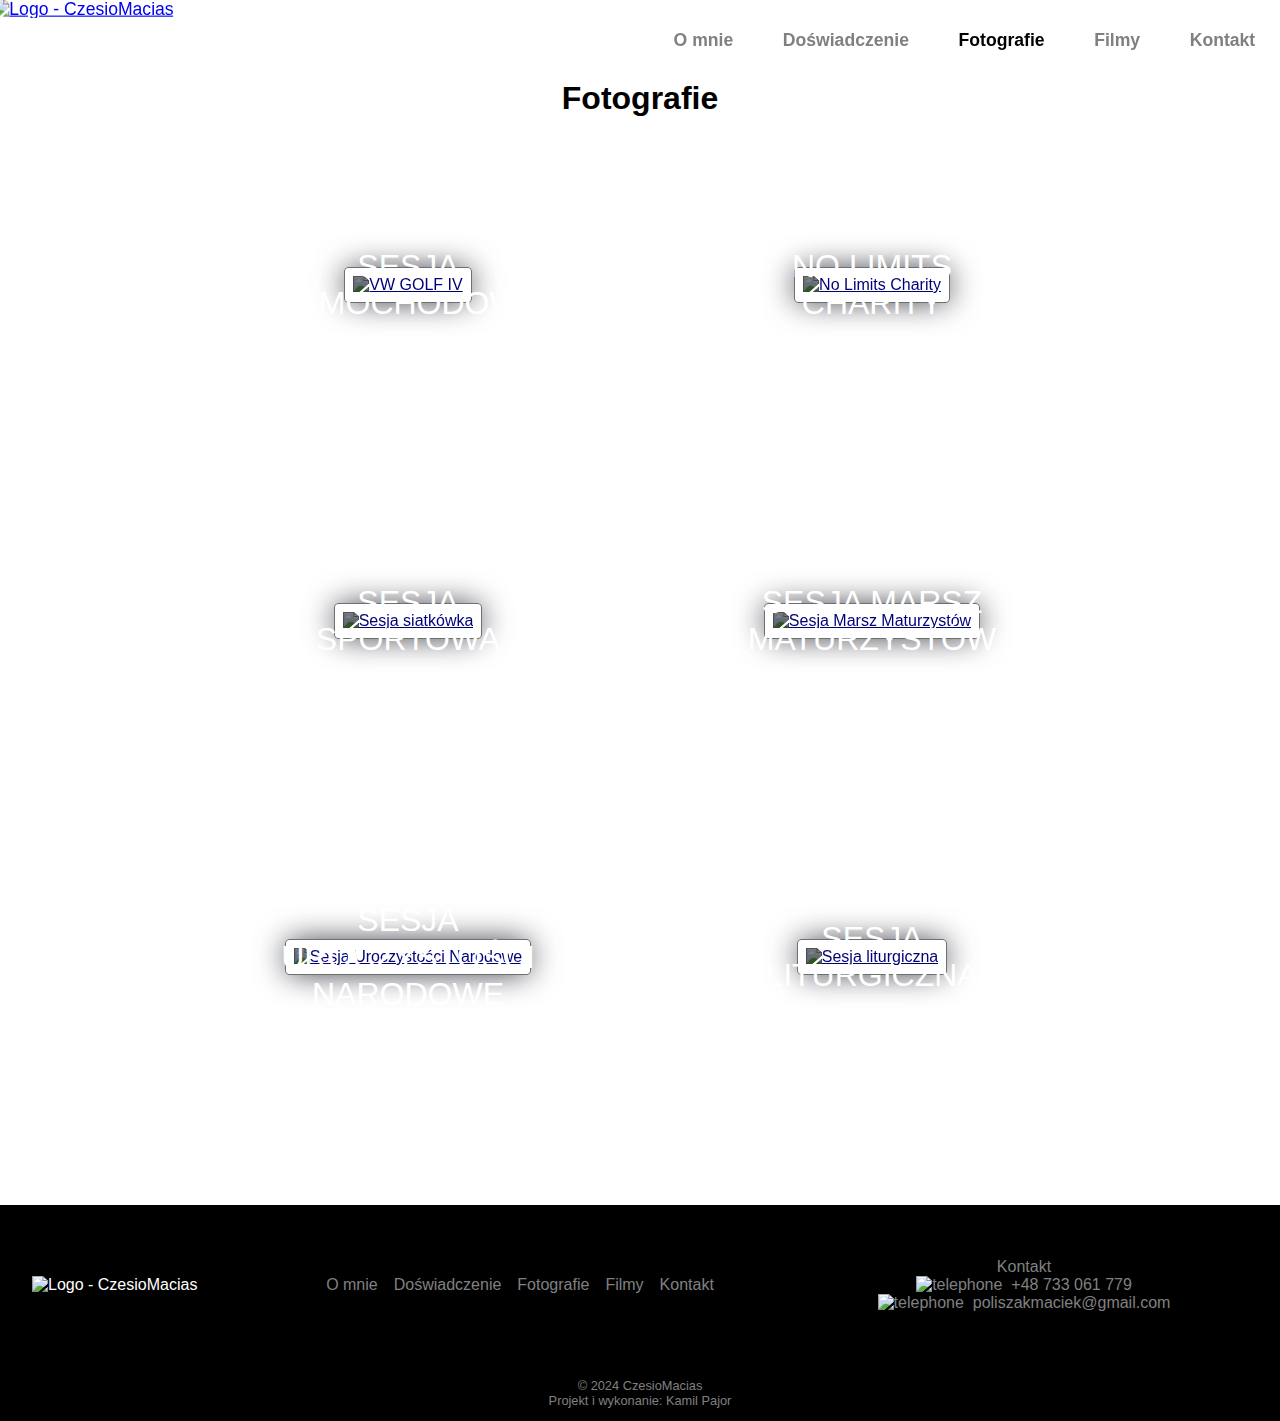
==== fotografie.html @ cea64a64 "Add files via upload" ====
<!DOCTYPE html>
<html lang="pl">
<head>
    <meta charset="UTF-8">
    <meta name="author" content="Kamil Pajor">
    <meta name="viewport" content="width=device-width, initial-scale=1.0">
    <link rel="apple-touch-icon" sizes="180x180" href="FAVICON/apple-touch-icon.png">
    <link rel="icon" type="image/png" sizes="32x32" href="FAVICON/favicon-32x32.png">
    <link rel="icon" type="image/png" sizes="16x16" href="FAVICON/favicon-16x16.png">
    <link rel="manifest" href="FAVICON/site.webmanifest">
    <meta name="msapplication-TileColor" content="#da532c">
    <meta name="theme-color" content="#ffffff">
    <link rel="stylesheet" href="style.css">
    <script src="nav.js" defer></script>
    <script src="gallery.js" defer></script>
    <link href="https://cdn.jsdelivr.net/npm/lightbox2@2.11.3/dist/css/lightbox.min.css" rel="stylesheet">
    <script src="https://cdn.jsdelivr.net/npm/lightbox2@2.11.3/dist/js/lightbox-plus-jquery.min.js"></script>
    <title>CzesioMacias</title>
</head>
<body>
    <main>
        <header>
            <a href="index.html"><img src="LOGO/logo CzesioMacias czarne.png" alt="Logo - CzesioMacias"></a>
            <nav>
                <ul class="desktop">
                    <li class="li"><a href="index.html">O mnie</a></li>
                    <li class="li"><a href="doswiadczenie.html">Doświadczenie</a></li>
                    <li class="li act"><a href="fotografie.html">Fotografie</a></li>
                    <li class="li"><a href="filmy.html">Filmy</a></li>
                    <li class="li"><a href="kontakt.html">Kontakt</a></li>
                </ul>

                <ul class="mobile">
                    <li class="li-hamburger"><img src="ICONS/black-hamburger.png" class="hamburger"></li>
                    <li class="li mobile-li active"><a href="index.html">O mnie</a></li>
                    <li class="li mobile-li active"><a href="doswiadczenie.html">Doświadczenie</a></li>
                    <li class="li mobile-li active act"><a href="fotografie.html">Fotografie</a></li>
                    <li class="li mobile-li active"><a href="filmy.html">Filmy</a></li>
                    <li class="li mobile-li active"><a href="kontakt.html">Kontakt</a></li>
                </ul>
            </nav>
        </header>
        <section class="fot-section">
            <h1>Fotografie</h1>
            <div class="photos">
                <!--GALERIA-->
                    <!--SESJA SAMOCHODOWA-->
                        <div class="ph1_active photo"><p>SESJA SAMOCHODOWA</p><a href="Sesja samochodowa/CzesioMacias-19.jpg" data-lightbox="SESJA-SAMOCHODOWA" data-title="SESJA SAMOCHODOWA"><img src="Sesja samochodowa/CzesioMacias-19.jpg" alt="VW GOLF IV" class="image"></a></div>
                        <div class="ph1 photo"><a href="Sesja samochodowa/CzesioMacias-17.jpg" data-lightbox="SESJA-SAMOCHODOWA" data-title="SESJA SAMOCHODOWA"></a></div>
                        <div class="ph1 photo"><a href="Sesja samochodowa/CzesioMacias-11.jpg" data-lightbox="SESJA-SAMOCHODOWA" data-title="SESJA SAMOCHODOWA"></a></div>
                        <div class="ph1 photo"><a href="Sesja samochodowa/CzesioMacias-21.jpg" data-lightbox="SESJA-SAMOCHODOWA" data-title="SESJA SAMOCHODOWA"></a></div>
                        <div class="ph1 photo"><a href="Sesja samochodowa/CzesioMacias-22.jpg" data-lightbox="SESJA-SAMOCHODOWA" data-title="SESJA SAMOCHODOWA"></a></div>
                        <div class="ph1 photo"><a href="Sesja samochodowa/CzesioMacias-24.jpg" data-lightbox="SESJA-SAMOCHODOWA" data-title="SESJA SAMOCHODOWA"></a></div>
                        <div class="ph1 photo"><a href="Sesja samochodowa/CzesioMacias-25.jpg" data-lightbox="SESJA-SAMOCHODOWA" data-title="SESJA SAMOCHODOWA"></a></div>
                        <div class="ph1 photo"><a href="Sesja samochodowa/CzesioMacias-31.jpg" data-lightbox="SESJA-SAMOCHODOWA" data-title="SESJA SAMOCHODOWA"></a></div>
                        <div class="ph1 photo"><a href="Sesja samochodowa/CzesioMacias-32.jpg" data-lightbox="SESJA-SAMOCHODOWA" data-title="SESJA SAMOCHODOWA"></a></div>
                        <div class="ph1 photo"><a href="Sesja samochodowa/CzesioMacias-33.jpg" data-lightbox="SESJA-SAMOCHODOWA" data-title="SESJA SAMOCHODOWA"></a></div>
                        <div class="ph1 photo"><a href="Sesja samochodowa/CzesioMacias-36.jpg" data-lightbox="SESJA-SAMOCHODOWA" data-title="SESJA SAMOCHODOWA"></a></div>
                        <div class="ph1 photo"><a href="Sesja samochodowa/CzesioMacias-37.jpg" data-lightbox="SESJA-SAMOCHODOWA" data-title="SESJA SAMOCHODOWA"></a></div>
                        <div class="ph1 photo"><a href="Sesja samochodowa/CzesioMacias-42.jpg" data-lightbox="SESJA-SAMOCHODOWA" data-title="SESJA SAMOCHODOWA"></a></div>
                        <div class="ph1 photo"><a href="Sesja samochodowa/CzesioMacias-43.jpg" data-lightbox="SESJA-SAMOCHODOWA" data-title="SESJA SAMOCHODOWA"></a></div>
                        <div class="ph1 photo"><a href="Sesja samochodowa/CzesioMacias-47.jpg" data-lightbox="SESJA-SAMOCHODOWA" data-title="SESJA SAMOCHODOWA"></a></div>
                        <div class="ph1 photo"><a href="Sesja samochodowa/CzesioMacias-50.jpg" data-lightbox="SESJA-SAMOCHODOWA" data-title="SESJA SAMOCHODOWA"></a></div>
                        <div class="ph1 photo"><a href="Sesja samochodowa/CzesioMacias-2.jpg" data-lightbox="SESJA-SAMOCHODOWA" data-title="SESJA SAMOCHODOWA"></a></div>
                        <div class="ph1 photo"><a href="Sesja samochodowa/CzesioMacias-3.jpg" data-lightbox="SESJA-SAMOCHODOWA" data-title="SESJA SAMOCHODOWA"></a></div>
                        <div class="ph1 photo"><a href="Sesja samochodowa/CzesioMacias-4.jpg" data-lightbox="SESJA-SAMOCHODOWA" data-title="SESJA SAMOCHODOWA"></a></div>
                        <div class="ph1 photo"><a href="Sesja samochodowa/CzesioMacias-5.jpg" data-lightbox="SESJA-SAMOCHODOWA" data-title="SESJA SAMOCHODOWA"></a></div>
                        <div class="ph1 photo"><a href="Sesja samochodowa/CzesioMacias-6.jpg" data-lightbox="SESJA-SAMOCHODOWA" data-title="SESJA SAMOCHODOWA"></a></div>
                        <div class="ph1 photo"><a href="Sesja samochodowa/CzesioMacias-7.jpg" data-lightbox="SESJA-SAMOCHODOWA" data-title="SESJA SAMOCHODOWA"></a></div>
                        <div class="ph1 photo"><a href="Sesja samochodowa/CzesioMacias-8.jpg" data-lightbox="SESJA-SAMOCHODOWA" data-title="SESJA SAMOCHODOWA"></a></div>
                    <!--SESJA SAMOCHODOWA KONIEC-->
                    <!--NO LIMITS CHARITY SESJA-->
                        <div class="ph2_active photo"><p>NO LIMITS CHARITY</p><a href="No Limits Charity/_DSC0152.jpg" data-lightbox="SESJA-NLC" data-title="SESJA NO LIMITS CHARITY"><img src="No Limits Charity/_DSC0152.jpg" alt="No Limits Charity" class="image"></a></div>
                        <div class="ph2 photo"><a href="No Limits Charity/_DSC0155.jpg" data-lightbox="SESJA-NLC" data-title="SESJA NO LIMITS CHARITY"></a></div>
                        <div class="ph2 photo"><a href="No Limits Charity/_DSC0159.jpg" data-lightbox="SESJA-NLC" data-title="SESJA NO LIMITS CHARITY"></a></div>
                        <div class="ph2 photo"><a href="No Limits Charity/_DSC0164.jpg" data-lightbox="SESJA-NLC" data-title="SESJA NO LIMITS CHARITY"></a></div>
                        <div class="ph2 photo"><a href="No Limits Charity/_DSC0179.jpg" data-lightbox="SESJA-NLC" data-title="SESJA NO LIMITS CHARITY"></a></div>
                        <div class="ph2 photo"><a href="No Limits Charity/_DSC0184.jpg" data-lightbox="SESJA-NLC" data-title="SESJA NO LIMITS CHARITY"></a></div>
                        <div class="ph2 photo"><a href="No Limits Charity/_DSC0190.jpg" data-lightbox="SESJA-NLC" data-title="SESJA NO LIMITS CHARITY"></a></div>
                        <div class="ph2 photo"><a href="No Limits Charity/_DSC0209.jpg" data-lightbox="SESJA-NLC" data-title="SESJA NO LIMITS CHARITY"></a></div>
                        <div class="ph2 photo"><a href="No Limits Charity/_DSC0244.jpg" data-lightbox="SESJA-NLC" data-title="SESJA NO LIMITS CHARITY"></a></div>
                        <div class="ph2 photo"><a href="No Limits Charity/_DSC0256.jpg" data-lightbox="SESJA-NLC" data-title="SESJA NO LIMITS CHARITY"></a></div>
                        <div class="ph2 photo"><a href="No Limits Charity/_DSC0276.jpg" data-lightbox="SESJA-NLC" data-title="SESJA NO LIMITS CHARITY"></a></div>
                        <div class="ph2 photo"><a href="No Limits Charity/_DSC0297.jpg" data-lightbox="SESJA-NLC" data-title="SESJA NO LIMITS CHARITY"></a></div>
                    <!--NO LIMITS CHARITY KONIEC-->
                    <!--SESJA SPORTOWA-->
                        <div class="ph3_active photo"><p>SESJA SPORTOWA</p><a href="Fotografia sportowa/IMG_6652.jpg" data-lightbox="SESJA-SPORTOWA" data-title="SESJA SPORTOWA"><img src="Fotografia sportowa/IMG_6652.jpg" alt="Sesja siatkówka" class="image"></a></div>
                        <div class="ph3 photo"><a href="Fotografia sportowa/IMG_6608.jpg" data-lightbox="SESJA-SPORTOWA" data-title="SESJA SPORTOWA"></a></div>
                        <div class="ph3 photo"><a href="Fotografia sportowa/IMG_6625.jpg" data-lightbox="SESJA-SPORTOWA" data-title="SESJA SPORTOWA"></a></div>
                        <div class="ph3 photo"><a href="Fotografia sportowa/IMG_6642.jpg" data-lightbox="SESJA-SPORTOWA" data-title="SESJA SPORTOWA"></a></div>
                        <div class="ph3 photo"><a href="Fotografia sportowa/IMG_6671.jpg" data-lightbox="SESJA-SPORTOWA" data-title="SESJA SPORTOWA"></a></div>
                        <div class="ph3 photo"><a href="Fotografia sportowa/IMG_6687.jpg" data-lightbox="SESJA-SPORTOWA" data-title="SESJA SPORTOWA"></a></div>
                        <div class="ph3 photo"><a href="Fotografia sportowa/IMG_6690.jpg" data-lightbox="SESJA-SPORTOWA" data-title="SESJA SPORTOWA"></a></div>
                        <div class="ph3 photo"><a href="Fotografia sportowa/IMG_6699.jpg" data-lightbox="SESJA-SPORTOWA" data-title="SESJA SPORTOWA"></a></div>
                        <div class="ph3 photo"><a href="Fotografia sportowa/IMG_6730.jpg" data-lightbox="SESJA-SPORTOWA" data-title="SESJA SPORTOWA"></a></div>
                        <div class="ph3 photo"><a href="Fotografia sportowa/IMG_6751.jpg" data-lightbox="SESJA-SPORTOWA" data-title="SESJA SPORTOWA"></a></div>
                        <div class="ph3 photo"><a href="Fotografia sportowa/IMG_6757.jpg" data-lightbox="SESJA-SPORTOWA" data-title="SESJA SPORTOWA"></a></div>
                        <div class="ph3 photo"><a href="Fotografia sportowa/IMG_6770.jpg" data-lightbox="SESJA-SPORTOWA" data-title="SESJA SPORTOWA"></a></div>
                        <div class="ph3 photo"><a href="Fotografia sportowa/IMG_6778.jpg" data-lightbox="SESJA-SPORTOWA" data-title="SESJA SPORTOWA"></a></div>
                        <div class="ph3 photo"><a href="Fotografia sportowa/IMG_6791.jpg" data-lightbox="SESJA-SPORTOWA" data-title="SESJA SPORTOWA"></a></div>
                        <div class="ph3 photo"><a href="Fotografia sportowa/IMG_6796.jpg" data-lightbox="SESJA-SPORTOWA" data-title="SESJA SPORTOWA"></a></div>
                        <div class="ph3 photo"><a href="Fotografia sportowa/IMG_6811.jpg" data-lightbox="SESJA-SPORTOWA" data-title="SESJA SPORTOWA"></a></div>
                        <div class="ph3 photo"><a href="Fotografia sportowa/IMG_6821.jpg" data-lightbox="SESJA-SPORTOWA" data-title="SESJA SPORTOWA"></a></div>
                        <div class="ph3 photo"><a href="Fotografia sportowa/IMG_6825.jpg" data-lightbox="SESJA-SPORTOWA" data-title="SESJA SPORTOWA"></a></div>
                        <div class="ph3 photo"><a href="Fotografia sportowa/IMG_6836.jpg" data-lightbox="SESJA-SPORTOWA" data-title="SESJA SPORTOWA"></a></div>
                        <div class="ph3 photo"><a href="Fotografia sportowa/IMG_6847.jpg" data-lightbox="SESJA-SPORTOWA" data-title="SESJA SPORTOWA"></a></div>
                        <div class="ph3 photo"><a href="Fotografia sportowa/IMG_6857.jpg" data-lightbox="SESJA-SPORTOWA" data-title="SESJA SPORTOWA"></a></div>
                        <div class="ph3 photo"><a href="Fotografia sportowa/IMG_6871.jpg" data-lightbox="SESJA-SPORTOWA" data-title="SESJA SPORTOWA"></a></div>
                    <!--SESJA SPORTOWA KONIEC-->
                    <!--SESJA MARSZ MATURZYSTÓW-->
                        <div class="ph4_active photo"><p>SESJA MARSZ MATURZYSTÓW</p><a href="Marsz maturzystów/IMG_9730.jpg" data-lightbox="SESJA-MM" data-title="SESJA MARSZ MATURZYSTÓW"><img src="Marsz maturzystów/IMG_9730.jpg" alt="Sesja Marsz Maturzystów" class="image"></a></div>
                        <div class="ph4 photo"><a href="Marsz maturzystów/IMG_9567.jpg" data-lightbox="SESJA-MM" data-title="SESJA MARSZ MATURZYSTÓW"></a></div>
                        <div class="ph4 photo"><a href="Marsz maturzystów/IMG_9574.jpg" data-lightbox="SESJA-MM" data-title="SESJA MARSZ MATURZYSTÓW"></a></div>
                        <div class="ph4 photo"><a href="Marsz maturzystów/IMG_9580.jpg" data-lightbox="SESJA-MM" data-title="SESJA MARSZ MATURZYSTÓW"></a></div>
                        <div class="ph4 photo"><a href="Marsz maturzystów/IMG_9583.jpg" data-lightbox="SESJA-MM" data-title="SESJA MARSZ MATURZYSTÓW"></a></div>
                        <div class="ph4 photo"><a href="Marsz maturzystów/IMG_9599.jpg" data-lightbox="SESJA-MM" data-title="SESJA MARSZ MATURZYSTÓW"></a></div>
                        <div class="ph4 photo"><a href="Marsz maturzystów/IMG_9610.jpg" data-lightbox="SESJA-MM" data-title="SESJA MARSZ MATURZYSTÓW"></a></div>
                        <div class="ph4 photo"><a href="Marsz maturzystów/IMG_9629.jpg" data-lightbox="SESJA-MM" data-title="SESJA MARSZ MATURZYSTÓW"></a></div>
                        <div class="ph4 photo"><a href="Marsz maturzystów/IMG_9634.jpg" data-lightbox="SESJA-MM" data-title="SESJA MARSZ MATURZYSTÓW"></a></div>
                        <div class="ph4 photo"><a href="Marsz maturzystów/IMG_9640.jpg" data-lightbox="SESJA-MM" data-title="SESJA MARSZ MATURZYSTÓW"></a></div>
                        <div class="ph4 photo"><a href="Marsz maturzystów/IMG_9645.jpg" data-lightbox="SESJA-MM" data-title="SESJA MARSZ MATURZYSTÓW"></a></div>
                        <div class="ph4 photo"><a href="Marsz maturzystów/IMG_9664.jpg" data-lightbox="SESJA-MM" data-title="SESJA MARSZ MATURZYSTÓW"></a></div>
                        <div class="ph4 photo"><a href="Marsz maturzystów/IMG_9677.jpg" data-lightbox="SESJA-MM" data-title="SESJA MARSZ MATURZYSTÓW"></a></div>
                        <div class="ph4 photo"><a href="Marsz maturzystów/IMG_9688.jpg" data-lightbox="SESJA-MM" data-title="SESJA MARSZ MATURZYSTÓW"></a></div>
                        <div class="ph4 photo"><a href="Marsz maturzystów/IMG_9689.jpg" data-lightbox="SESJA-MM" data-title="SESJA MARSZ MATURZYSTÓW"></a></div>
                        <div class="ph4 photo"><a href="Marsz maturzystów/IMG_9723.jpg" data-lightbox="SESJA-MM" data-title="SESJA MARSZ MATURZYSTÓW"></a></div>
                        <div class="ph4 photo"><a href="Marsz maturzystów/IMG_9731.jpg" data-lightbox="SESJA-MM" data-title="SESJA MARSZ MATURZYSTÓW"></a></div>
                        <div class="ph4 photo"><a href="Marsz maturzystów/IMG_9739.jpg" data-lightbox="SESJA-MM" data-title="SESJA MARSZ MATURZYSTÓW"></a></div>
                        <div class="ph4 photo"><a href="Marsz maturzystów/IMG_9750.jpg" data-lightbox="SESJA-MM" data-title="SESJA MARSZ MATURZYSTÓW"></a></div>
                        <div class="ph4 photo"><a href="Marsz maturzystów/IMG_9765.jpg" data-lightbox="SESJA-MM" data-title="SESJA MARSZ MATURZYSTÓW"></a></div>
                        <div class="ph4 photo"><a href="Marsz maturzystów/IMG_9786.jpg" data-lightbox="SESJA-MM" data-title="SESJA MARSZ MATURZYSTÓW"></a></div>
                        <div class="ph4 photo"><a href="Marsz maturzystów/IMG_9795.jpg" data-lightbox="SESJA-MM" data-title="SESJA MARSZ MATURZYSTÓW"></a></div>
                        <div class="ph4 photo"><a href="Marsz maturzystów/IMG_9802.jpg" data-lightbox="SESJA-MM" data-title="SESJA MARSZ MATURZYSTÓW"></a></div>
                        <div class="ph4 photo"><a href="Marsz maturzystów/IMG_9809.jpg" data-lightbox="SESJA-MM" data-title="SESJA MARSZ MATURZYSTÓW"></a></div>
                        <div class="ph4 photo"><a href="Marsz maturzystów/IMG_9813.jpg" data-lightbox="SESJA-MM" data-title="SESJA MARSZ MATURZYSTÓW"></a></div>
                        <div class="ph4 photo"><a href="Marsz maturzystów/IMG_9821.jpg" data-lightbox="SESJA-MM" data-title="SESJA MARSZ MATURZYSTÓW"></a></div>
                        <div class="ph4 photo"><a href="Marsz maturzystów/IMG_9826.jpg" data-lightbox="SESJA-MM" data-title="SESJA MARSZ MATURZYSTÓW"></a></div>
                        <div class="ph4 photo"><a href="Marsz maturzystów/IMG_9829.jpg" data-lightbox="SESJA-MM" data-title="SESJA MARSZ MATURZYSTÓW"></a></div>
                        <div class="ph4 photo"><a href="Marsz maturzystów/IMG_9843.jpg" data-lightbox="SESJA-MM" data-title="SESJA MARSZ MATURZYSTÓW"></a></div>
                        <div class="ph4 photo"><a href="Marsz maturzystów/IMG_9853.jpg" data-lightbox="SESJA-MM" data-title="SESJA MARSZ MATURZYSTÓW"></a></div>
                        <div class="ph4 photo"><a href="Marsz maturzystów/IMG_9858.jpg" data-lightbox="SESJA-MM" data-title="SESJA MARSZ MATURZYSTÓW"></a></div>
                        <div class="ph4 photo"><a href="Marsz maturzystów/IMG_9883.jpg" data-lightbox="SESJA-MM" data-title="SESJA MARSZ MATURZYSTÓW"></a></div>
                        <div class="ph4 photo"><a href="Marsz maturzystów/IMG_9887.jpg" data-lightbox="SESJA-MM" data-title="SESJA MARSZ MATURZYSTÓW"></a></div>
                        <div class="ph4 photo"><a href="Marsz maturzystów/IMG_9906.jpg" data-lightbox="SESJA-MM" data-title="SESJA MARSZ MATURZYSTÓW"></a></div>
                        <div class="ph4 photo"><a href="Marsz maturzystów/IMG_9908.jpg" data-lightbox="SESJA-MM" data-title="SESJA MARSZ MATURZYSTÓW"></a></div>
                        <div class="ph4 photo"><a href="Marsz maturzystów/IMG_9910.jpg" data-lightbox="SESJA-MM" data-title="SESJA MARSZ MATURZYSTÓW"></a></div>
                    <!--SESJA MARSZ MATURZYSTÓW KONIEC-->
                    <!--SESJA UROCZYSTOŚĆI NARODOWE-->
                        <div class="ph5_active photo"><p>SESJA UROCZYSTOŚĆI NARODOWE</p><a href="Uroczystości Narodowe/IMG_0038.jpg" data-lightbox="SESJA-UN" data-title="SESJA UROCZYSTOŚĆI NARODOWE"><img src="Uroczystości Narodowe/IMG_0038.jpg" alt="Sesja Uroczystości Narodowe" class="image"></a></div>
                        <div class="ph5 photo"><a href="Uroczystości Narodowe/fot.Maciej Poliszak(HUFIEC)-11.jpg" data-lightbox="SESJA-UN" data-title="SESJA UROCZYSTOŚĆI NARODOWE"></a></div>
                        <div class="ph5 photo"><a href="Uroczystości Narodowe/fot.Maciej Poliszak(HUFIEC)-4.jpg" data-lightbox="SESJA-UN" data-title="SESJA UROCZYSTOŚĆI NARODOWE"></a></div>
                        <div class="ph5 photo"><a href="Uroczystości Narodowe/fot.Maciej Poliszak(HUFIEC)-9.jpg" data-lightbox="SESJA-UN" data-title="SESJA UROCZYSTOŚĆI NARODOWE"></a></div>
                        <div class="ph5 photo"><a href="Uroczystości Narodowe/fot.Maciej Poliszak-24.jpg" data-lightbox="SESJA-UN" data-title="SESJA UROCZYSTOŚĆI NARODOWE"></a></div>
                        <div class="ph5 photo"><a href="Uroczystości Narodowe/fot.Maciej Poliszak-37.jpg" data-lightbox="SESJA-UN" data-title="SESJA UROCZYSTOŚĆI NARODOWE"></a></div>
                        <div class="ph5 photo"><a href="Uroczystości Narodowe/IMG_0016.jpg" data-lightbox="SESJA-UN" data-title="SESJA UROCZYSTOŚĆI NARODOWE"></a></div>
                        <div class="ph5 photo"><a href="Uroczystości Narodowe/IMG_0050.jpg" data-lightbox="SESJA-UN" data-title="SESJA UROCZYSTOŚĆI NARODOWE"></a></div>
                        <div class="ph5 photo"><a href="Uroczystości Narodowe/IMG_0054.jpg" data-lightbox="SESJA-UN" data-title="SESJA UROCZYSTOŚĆI NARODOWE"></a></div>
                        <div class="ph5 photo"><a href="Uroczystości Narodowe/IMG_0067.jpg" data-lightbox="SESJA-UN" data-title="SESJA UROCZYSTOŚĆI NARODOWE"></a></div>
                        <div class="ph5 photo"><a href="Uroczystości Narodowe/IMG_0077.jpg" data-lightbox="SESJA-UN" data-title="SESJA UROCZYSTOŚĆI NARODOWE"></a></div>
                        <div class="ph5 photo"><a href="Uroczystości Narodowe/IMG_0085.jpg" data-lightbox="SESJA-UN" data-title="SESJA UROCZYSTOŚĆI NARODOWE"></a></div>
                        <div class="ph5 photo"><a href="Uroczystości Narodowe/IMG_0087.jpg" data-lightbox="SESJA-UN" data-title="SESJA UROCZYSTOŚĆI NARODOWE"></a></div>
                        <div class="ph5 photo"><a href="Uroczystości Narodowe/IMG_0132.jpg" data-lightbox="SESJA-UN" data-title="SESJA UROCZYSTOŚĆI NARODOWE"></a></div>
                        <div class="ph5 photo"><a href="Uroczystości Narodowe/IMG_0136.jpg" data-lightbox="SESJA-UN" data-title="SESJA UROCZYSTOŚĆI NARODOWE"></a></div>
                        <div class="ph5 photo"><a href="Uroczystości Narodowe/IMG_0150.jpg" data-lightbox="SESJA-UN" data-title="SESJA UROCZYSTOŚĆI NARODOWE"></a></div>
                        <div class="ph5 photo"><a href="Uroczystości Narodowe/IMG_0159.jpg" data-lightbox="SESJA-UN" data-title="SESJA UROCZYSTOŚĆI NARODOWE"></a></div>
                        <div class="ph5 photo"><a href="Uroczystości Narodowe/IMG_0191.jpg" data-lightbox="SESJA-UN" data-title="SESJA UROCZYSTOŚĆI NARODOWE"></a></div>
                        <div class="ph5 photo"><a href="Uroczystości Narodowe/IMG_0223.jpg" data-lightbox="SESJA-UN" data-title="SESJA UROCZYSTOŚĆI NARODOWE"></a></div>
                        <div class="ph5 photo"><a href="Uroczystości Narodowe/IMG_0247.jpg" data-lightbox="SESJA-UN" data-title="SESJA UROCZYSTOŚĆI NARODOWE"></a></div>
                        <div class="ph5 photo"><a href="Uroczystości Narodowe/IMG_0256.jpg" data-lightbox="SESJA-UN" data-title="SESJA UROCZYSTOŚĆI NARODOWE"></a></div>
                        <div class="ph5 photo"><a href="Uroczystości Narodowe/IMG_0262.jpg" data-lightbox="SESJA-UN" data-title="SESJA UROCZYSTOŚĆI NARODOWE"></a></div>
                        <div class="ph5 photo"><a href="Uroczystości Narodowe/IMG_9918.jpg" data-lightbox="SESJA-UN" data-title="SESJA UROCZYSTOŚĆI NARODOWE"></a></div>
                        <div class="ph5 photo"><a href="Uroczystości Narodowe/IMG_9935.jpg" data-lightbox="SESJA-UN" data-title="SESJA UROCZYSTOŚĆI NARODOWE"></a></div>
                        <div class="ph5 photo"><a href="Uroczystości Narodowe/IMG_9937.jpg" data-lightbox="SESJA-UN" data-title="SESJA UROCZYSTOŚĆI NARODOWE"></a></div>
                        <div class="ph5 photo"><a href="Uroczystości Narodowe/IMG_9948.jpg" data-lightbox="SESJA-UN" data-title="SESJA UROCZYSTOŚĆI NARODOWE"></a></div>
                        <div class="ph5 photo"><a href="Uroczystości Narodowe/IMG_9953.jpg" data-lightbox="SESJA-UN" data-title="SESJA UROCZYSTOŚĆI NARODOWE"></a></div>
                        <div class="ph5 photo"><a href="Uroczystości Narodowe/IMG_9976.jpg" data-lightbox="SESJA-UN" data-title="SESJA UROCZYSTOŚĆI NARODOWE"></a></div>
                    <!--SESJA UROCZYSTOŚĆI NARODOWE KONIEC-->
                    <!--SESJA LITURGICZNA-->
                        <div class="ph6_active photo"><p>SESJA LITURGICZNA</p><a href="Fotografia liturgiczna/IMG_8419.JPG" data-lightbox="SESJA-LITURGICZNA" data-title="SESJA LITURGICZNA"><img src="Fotografia liturgiczna/IMG_8419.JPG" alt="Sesja liturgiczna" class="image"></a></div>
                        <div class="ph6 photo"><a href="Fotografia liturgiczna/IMG_7771.JPG" data-lightbox="SESJA-LITURGICZNA" data-title="SESJA LITURGICZNA"></a></div>
                        <div class="ph6 photo"><a href="Fotografia liturgiczna/IMG_7781.JPG" data-lightbox="SESJA-LITURGICZNA" data-title="SESJA LITURGICZNA"></a></div>
                        <div class="ph6 photo"><a href="Fotografia liturgiczna/IMG_7831.JPG" data-lightbox="SESJA-LITURGICZNA" data-title="SESJA LITURGICZNA"></a></div>
                        <div class="ph6 photo"><a href="Fotografia liturgiczna/IMG_7892.JPG" data-lightbox="SESJA-LITURGICZNA" data-title="SESJA LITURGICZNA"></a></div>
                        <div class="ph6 photo"><a href="Fotografia liturgiczna/IMG_8045.JPG" data-lightbox="SESJA-LITURGICZNA" data-title="SESJA LITURGICZNA"></a></div>
                        <div class="ph6 photo"><a href="Fotografia liturgiczna/IMG_8056.JPG" data-lightbox="SESJA-LITURGICZNA" data-title="SESJA LITURGICZNA"></a></div>
                        <div class="ph6 photo"><a href="Fotografia liturgiczna/IMG_8067.JPG" data-lightbox="SESJA-LITURGICZNA" data-title="SESJA LITURGICZNA"></a></div>
                        <div class="ph6 photo"><a href="Fotografia liturgiczna/IMG_8080.JPG" data-lightbox="SESJA-LITURGICZNA" data-title="SESJA LITURGICZNA"></a></div>
                        <div class="ph6 photo"><a href="Fotografia liturgiczna/IMG_8108.JPG" data-lightbox="SESJA-LITURGICZNA" data-title="SESJA LITURGICZNA"></a></div>
                        <div class="ph6 photo"><a href="Fotografia liturgiczna/IMG_8125.JPG" data-lightbox="SESJA-LITURGICZNA" data-title="SESJA LITURGICZNA"></a></div>
                        <div class="ph6 photo"><a href="Fotografia liturgiczna/IMG_8139.JPG" data-lightbox="SESJA-LITURGICZNA" data-title="SESJA LITURGICZNA"></a></div>
                        <div class="ph6 photo"><a href="Fotografia liturgiczna/IMG_8142.JPG" data-lightbox="SESJA-LITURGICZNA" data-title="SESJA LITURGICZNA"></a></div>
                        <div class="ph6 photo"><a href="Fotografia liturgiczna/IMG_8210.JPG" data-lightbox="SESJA-LITURGICZNA" data-title="SESJA LITURGICZNA"></a></div>
                        <div class="ph6 photo"><a href="Fotografia liturgiczna/IMG_8224.JPG" data-lightbox="SESJA-LITURGICZNA" data-title="SESJA LITURGICZNA"></a></div>
                        <div class="ph6 photo"><a href="Fotografia liturgiczna/IMG_8229.JPG" data-lightbox="SESJA-LITURGICZNA" data-title="SESJA LITURGICZNA"></a></div>
                        <div class="ph6 photo"><a href="Fotografia liturgiczna/IMG_8251.JPG" data-lightbox="SESJA-LITURGICZNA" data-title="SESJA LITURGICZNA"></a></div>
                        <div class="ph6 photo"><a href="Fotografia liturgiczna/IMG_8268.JPG" data-lightbox="SESJA-LITURGICZNA" data-title="SESJA LITURGICZNA"></a></div>
                        <div class="ph6 photo"><a href="Fotografia liturgiczna/IMG_8277.JPG" data-lightbox="SESJA-LITURGICZNA" data-title="SESJA LITURGICZNA"></a></div>
                        <div class="ph6 photo"><a href="Fotografia liturgiczna/IMG_8307.JPG" data-lightbox="SESJA-LITURGICZNA" data-title="SESJA LITURGICZNA"></a></div>
                        <div class="ph6 photo"><a href="Fotografia liturgiczna/IMG_8314.JPG" data-lightbox="SESJA-LITURGICZNA" data-title="SESJA LITURGICZNA"></a></div>
                        <div class="ph6 photo"><a href="Fotografia liturgiczna/IMG_8331.JPG" data-lightbox="SESJA-LITURGICZNA" data-title="SESJA LITURGICZNA"></a></div>
                        <div class="ph6 photo"><a href="Fotografia liturgiczna/IMG_8336.JPG" data-lightbox="SESJA-LITURGICZNA" data-title="SESJA LITURGICZNA"></a></div>
                        <div class="ph6 photo"><a href="Fotografia liturgiczna/IMG_8453.JPG" data-lightbox="SESJA-LITURGICZNA" data-title="SESJA LITURGICZNA"></a></div>
                        <div class="ph6 photo"><a href="Fotografia liturgiczna/IMG_8485.JPG" data-lightbox="SESJA-LITURGICZNA" data-title="SESJA LITURGICZNA"></a></div>
                        <div class="ph6 photo"><a href="Fotografia liturgiczna/IMG_8493.JPG" data-lightbox="SESJA-LITURGICZNA" data-title="SESJA LITURGICZNA"></a></div>
                        <div class="ph6 photo"><a href="Fotografia liturgiczna/IMG_8604.JPG" data-lightbox="SESJA-LITURGICZNA" data-title="SESJA LITURGICZNA"></a></div>
                        <div class="ph6 photo"><a href="Fotografia liturgiczna/IMG_8624.JPG" data-lightbox="SESJA-LITURGICZNA" data-title="SESJA LITURGICZNA"></a></div>
                        <div class="ph6 photo"><a href="Fotografia liturgiczna/IMG_8643.JPG" data-lightbox="SESJA-LITURGICZNA" data-title="SESJA LITURGICZNA"></a></div>
                        <div class="ph6 photo"><a href="Fotografia liturgiczna/IMG_8687.JPG" data-lightbox="SESJA-LITURGICZNA" data-title="SESJA LITURGICZNA"></a></div>
                    <!--SESJA LITURGICZNA-->
                <!--GALERIA KONIEC-->
            </div>
            
        </section>
    </main>
    <footer>
        <div class="upper-section">
            <ul class="footer-img"><img src="LOGO/logo w pozycji.png" alt="Logo - CzesioMacias"></ul>
            <ul class="footer_contact">
                <li></li>
                <li><a href="index.html">O mnie</a></li>
                <li><a href="doswiadczenie.html">Doświadczenie</a></li>
                <li><a href="fotografie.html">Fotografie</a></li>
                <li><a href="filmy.html">Filmy</a></li>
                <li><a href="kontakt.html">Kontakt</a></li>
            </ul>
            <ul>
                <li>Kontakt</li>
                <li><img src="ICONS/telephone.png" alt="telephone" class="icon"><a href="tel:+48733061779">&nbsp +48 733 061 779</a> </li>
                <li><img src="ICONS/mail.png" alt="telephone" class="icon"><a href="mailto:poliszakmaciek@gmail.com" class="footer-mail">&nbsp poliszakmaciek@gmail.com</a> </li>
            </ul>
        </div>
        <div class="lower-section">
            <a>© 2024 CzesioMacias</a><a href="https://pajorkamil.github.io/portfolio/">Projekt i wykonanie: Kamil Pajor</a>
        </div>
    </footer>
</body>
</html>
---- style.css ----
@import url('https://fonts.g oogleapis.com/css2?family=Open+Sans:ital,wght@0,300..800;1,300..800&display=swap');

* {
    font-family: "Open Sans", sans-serif;
    padding: 0px;
    margin: 0px;
}

body {
    display: flex;
    flex-direction: column;
}

header {
    display: flex;
    justify-content: space-between;
    position: fixed;
    background-color: white;
    width: 100%;
    height: 5em;
    z-index: 9999;
}

header > a > img{
    width: 8.7em;
    transition: transform 300ms;
}

.upper-section > ul > img{
    width: 12em;
    transition: transform 300ms;
}

header > a > img:hover {
    transform: scale(1.1);
}

nav {
    display: flex;
    justify-content: center;
    align-items: center;
    background-color: white;
    z-index: 9999;
}

ul {
    list-style: none;
}

nav > ul {
    display: flex;
    justify-content: end;
    list-style: none;
    z-index: 9999;
    background-color: white;
    border-radius: 0 0 1em 1em;
}

nav > ul > li{
    padding: 0 1em;
    transition: transform 300ms;
    z-index: 9999;
}

nav > ul > .li a{
    padding: .5em;
    transition: color 300ms;
    z-index: 9999;
}

nav > ul > .li > a {
    text-decoration: none;
    color: gray;
    font-size: 1.1em;
    font-weight: 600;
}

nav > ul > .li:hover{
    transform: translateY(-10px)
}


nav > ul > .li:hover a{
    color: black;
}

.mobile {
    display: none;
}

.li-hamburger {
    display: flex;
    justify-content: center;
    align-items: center;
    width: 90px;
    margin-top: 1.5em;
    transition: transform 100ms;
    margin-bottom: 0.5em;
    cursor: pointer;
}

.li-hamburger:active {
    transform: scale(1.2);
}

.li-hamburger > img {
    width: 2em;
}

section {
    width: 100%;
    display: flex;
    align-items: center;
    flex-direction: column;
    padding: 5em 0;
}

.about {
    width: 70%;
    display: flex;
    justify-content: center;
    align-items: center;
}

.about-img1{
    width: 25em;
    float: left;
    border: 1px solid #ddd;
    border-radius: 4px;
    padding: 8px;
    margin: 2em;
    -webkit-box-shadow: 0px 0px 32px -3px rgba(66, 68, 90, 1);
    -moz-box-shadow: 0px 0px 32px -3px rgba(66, 68, 90, 1);
    box-shadow: 0px 0px 32px -3px rgba(66, 68, 90, 1);
}

.about-img2{
    width: auto;
    height: 25em;
    float: left;
    border: 1px solid #ddd;
    border-radius: 4px;
    padding: 8px;
    margin: 2em;
    -webkit-box-shadow: 0px 0px 32px -3px rgba(66, 68, 90, 1);
    -moz-box-shadow: 0px 0px 32px -3px rgba(66, 68, 90, 1);
    box-shadow: 0px 0px 32px -3px rgba(66, 68, 90, 1);
}

footer {
    background-color: black;
    width: 100%;
}

footer > .upper-section > ul > li > a,
footer > .lower-section > ul > li > a {
    text-decoration: none;
    color: gray;
}

.upper-section{
    width: 100%;
    height: 10em;
    display: grid;
    grid-template-columns: 20% repeat(2, 40%);
    grid-template-rows: 10;
    grid-column-gap: 0px;
    grid-row-gap: 0px;
    color: white;
}

.upper-section > ul > .li > a,
.upper-section > ul > li{
    text-decoration: none;
    color: gray;
}


.upper-section > ul {
    display: flex;
    flex-direction: column;
    justify-content: center;
    align-items: center;
}

.icon {
    width: 1em;
}

.lower-section {
    display: flex;
    justify-content: center;
    align-items: center;
    flex-direction: column;
    font-size: 0.8em;
    padding: 1em;
}

.lower-section > a {
    text-decoration: none;
    color: gray;
}

.active {
    display: none;
}

.act > a{
    color: black !important;
}

.footer_contact {
    flex-direction: row !important;
}

.footer_contact > li {
    padding: 2em;
}

.hufiec {
    width: 10em;
    height: auto;
    transition: transform 300ms;
}

.juniorki,
.tf,
.avez,
.lodis {
    width: 10em;
    height: auto;
    filter: drop-shadow(0 0 0.3rem black);
    transition: transform 300ms;
}

.juniorki:hover,
.tf:hover,
.avez:hover,
.lodis:hover,
.hufiec:hover {
    transform: scale(1.1);
}

.experience-section {
    display: flex;
    justify-content: center;
    align-items: center;
    flex-direction: column;
}

.exp-section {
    display: flex;
    justify-content: center;
    height: 60em;
    padding: 10em 0;
}

.experience {
    display: flex;
    align-items: center;
    justify-content: space-between;
    width: 40em;
    padding: 1.2em 0;
}

.p-exp {
    width: 50%;
    text-align: center;
}

.photos {
    display: grid;
    grid-template-columns: repeat(3, 29em);
    grid-template-rows: repeat(2, 21em);
    grid-column-gap: 0px;
    grid-row-gap: 0px;
}

.photo {
    display: flex;
    justify-content: center;
    align-items: center;
    transition: filter 300ms;
}

.ph1,
.ph2,
.ph3,
.ph4,
.ph5,
.ph6 {
    display: none;
}

.photo > a {
    filter: brightness(0.5);
    transition: filter 300ms;
}

.image {
    width: 25em;
    height: 15em;
    border: 1px solid #ddd;
    border-radius: 4px;
    padding: 8px;
    -webkit-box-shadow: 0px 0px 32px -3px rgba(66, 68, 90, 1);
    -moz-box-shadow: 0px 0px 32px -3px rgba(66, 68, 90, 1);
    box-shadow: 0px 0px 32px -3px rgba(66, 68, 90, 1);
    cursor: pointer;
}

.photo:hover > a{
    filter: brightness(1);
}

.photo:hover > p{
    color: transparent;
}

.photo > p {
    width: 9em;
    position: absolute; 
    color: white;
    font-size: 2em;
    transition: all 300ms;
    cursor: pointer;
    z-index: 10;
    text-align: center;
}

.video {
    width: 55vw;
    height: 30vw;
}

.contact {
    padding: 0 0 6.8em 0;
}

.h1-contact {
    padding-top: 6.8em;
}

.contact > p:hover {
    transform: scale(1.1);
}

.contact > p {
    display: flex;
    justify-content: center;
    align-items: center;
    transition: transform 300ms;
}

.contact > p > a{
    text-decoration: none;
    color: black;
    padding: 1em;
}

.contact-icon {
    width: 2em;
}

.about > p {
    text-align: center;
}

.fot-section,
.contact-section {
    min-height: 40em;
}

@media screen and (max-width: 1900px) {
    .photos {
        display: grid;
        grid-template-columns: repeat(3, 29em);
        grid-template-rows: repeat(2, 21em);
        grid-column-gap: 0px;
        grid-row-gap: 0px;
    }
}

@media screen and (max-width: 1800px) {
    .footer_contact {
        flex-direction: row !important;
    }
    
    .footer_contact > li {
        padding: 1em;
    }
}

@media screen and (max-width: 1450px) {
    .photos {
        display: grid;
        grid-template-columns: repeat(2, 29em);
        grid-template-rows: repeat(3, 21em);
        grid-column-gap: 0px;
        grid-row-gap: 0px;
    }
}

@media screen and (max-width: 1400px) {
    .footer_contact {
        flex-direction: row !important;
    }
    
    .footer_contact > li {
        padding: 0.5em;
    }
}

@media screen and (max-width: 1200px) {
    .footer_contact {
        flex-direction: column !important;
    }
    
    .footer_contact > li {
        padding: 0;
    }
}

@media screen and (max-width: 1000px) {
    .desktop {
        display: none;
    }

    .mobile {
        display: flex;
        flex-direction: column;
        justify-content: start;
        align-items: center;
        position: absolute;
        overflow: hidden;
        top: 0px;
        right: 1em;
    }

    .mobile-li {
        padding: 0.3em 0;
        font-size: 0.8em;
        
    }

    section {
        height: 100%;
    }

    .about {
        width: 90%;
    }

    .about:first-of-type {
        flex-direction: column;
    }

    .about:last-of-type{
        flex-flow: column-reverse;
    }
}

@media screen and (max-width: 950px) {
    .photos {
        display: grid;
        grid-template-columns: repeat(1, 29em);
        grid-template-rows: repeat(6, 21em);
        grid-column-gap: 0px;
        grid-row-gap: 0px;
    }
}

@media screen and (max-width: 680px) {   
    .hufiec,
    .juniorki,
    .tf,
    .avez,
    .lodis {
        width: 8em;
    }
    .exp-section {
        display: flex;
        justify-content: center;
        height: 40em;
    }
    
    .experience {
        display: flex;
        align-items: center;
        justify-content: space-around;
        width: 20em;
        padding: 1.2em 0;
    }
    
    
    .p-exp {
        width: 50%;
        text-align: center;
        word-break: keep-all;
        font-size: 0.9em;
    }
    .video,
    .video > iframe {
        width: 375px;
        height: 205px;
    }
}

@media screen and (max-width: 600px) {
    .about-img1 {
        width: 20em;
    }
    .about > p {
        font-size: 0.8em;
        text-align: center;
    }

    .about-img2 {
        height: 20em;
    }

    footer {
        font-size: 0.8em;
    }
}

@media screen and (max-width: 500px) {
    .about > p {
        font-size: 0.7em;
        text-align: center;
    }

    footer {
        font-size: 0.7em;
    }
}

@media screen and (max-width: 450px) {    
    .image {
        width: 18em;
        height: 12em;
    }
    
    .photos {
        grid-template-columns: repeat(1, 22em);
        grid-template-rows: repeat(6, 15em);
    }
}

@media screen and (max-width: 420px) {    
    .hufiec,
    .juniorki,
    .tf,
    .avez,
    .lodis {
        width: 3em;
    }

    .experience > p {
        font-size: .5em;
    }

}

@media screen and (max-width: 400px) {    
    .footer-mail {
        font-size: 0.8em;
    }
    .video,
    .video > iframe {
        width: 295px;
        height: 185px;
    }
}

@media screen and (max-width: 335px) {   
    .exp-section {
        display: flex;
        justify-content: center;
        height: 30em;
    }
    
    .experience {
        display: flex;
        align-items: center;
        justify-content: space-around;
        width: 10em;
        padding: 1.2em 0;
    }
    
    
    .p-exp {
        width: 50%;
        text-align: center;
        word-break: keep-all;
    }
}

@media screen and (max-width: 300px) {    
    .footer-mail {
        font-size: 0.6em;
    }
}
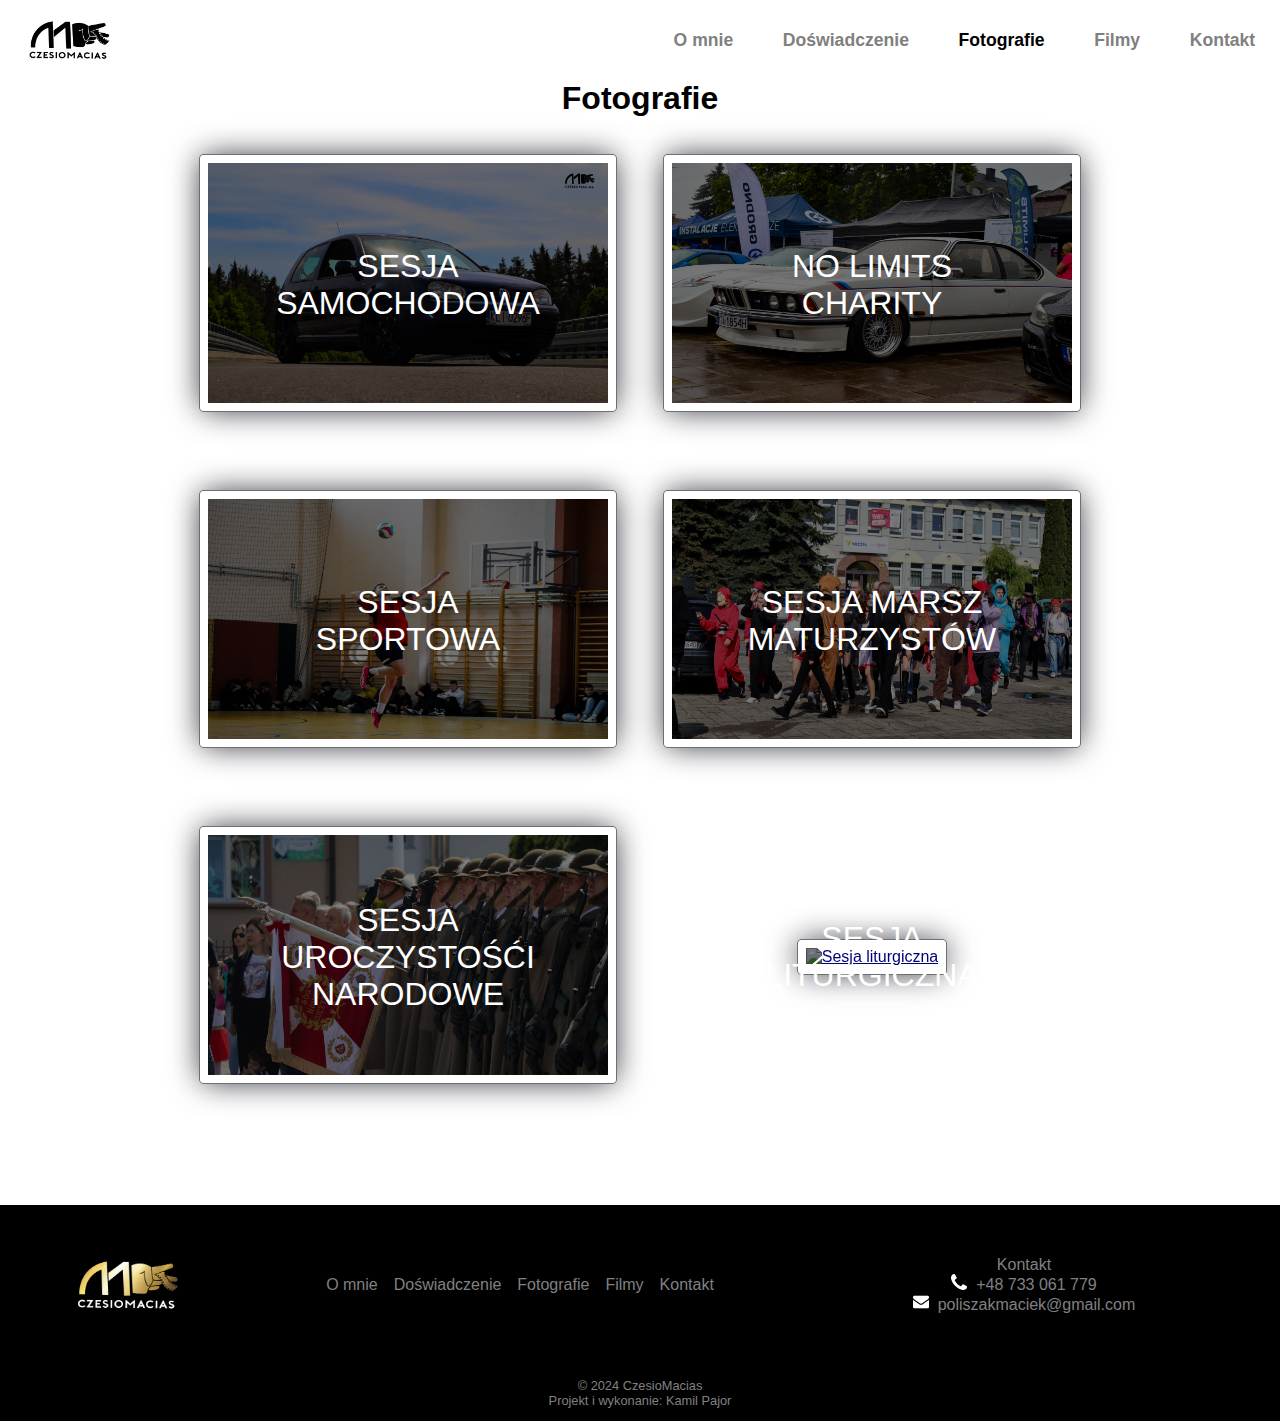
==== commit 6baa3e6e: "Update fotografie.html" ====
--- a/fotografie.html
+++ b/fotografie.html
@@ -70,18 +70,18 @@
                         <div class="ph1 photo"><a href="Sesja samochodowa/CzesioMacias-8.jpg" data-lightbox="SESJA-SAMOCHODOWA" data-title="SESJA SAMOCHODOWA"></a></div>
                     <!--SESJA SAMOCHODOWA KONIEC-->
                     <!--NO LIMITS CHARITY SESJA-->
-                        <div class="ph2_active photo"><p>NO LIMITS CHARITY</p><a href="No Limits Charity/_DSC0152.jpg" data-lightbox="SESJA-NLC" data-title="SESJA NO LIMITS CHARITY"><img src="No Limits Charity/_DSC0152.jpg" alt="No Limits Charity" class="image"></a></div>
-                        <div class="ph2 photo"><a href="No Limits Charity/_DSC0155.jpg" data-lightbox="SESJA-NLC" data-title="SESJA NO LIMITS CHARITY"></a></div>
-                        <div class="ph2 photo"><a href="No Limits Charity/_DSC0159.jpg" data-lightbox="SESJA-NLC" data-title="SESJA NO LIMITS CHARITY"></a></div>
-                        <div class="ph2 photo"><a href="No Limits Charity/_DSC0164.jpg" data-lightbox="SESJA-NLC" data-title="SESJA NO LIMITS CHARITY"></a></div>
-                        <div class="ph2 photo"><a href="No Limits Charity/_DSC0179.jpg" data-lightbox="SESJA-NLC" data-title="SESJA NO LIMITS CHARITY"></a></div>
-                        <div class="ph2 photo"><a href="No Limits Charity/_DSC0184.jpg" data-lightbox="SESJA-NLC" data-title="SESJA NO LIMITS CHARITY"></a></div>
-                        <div class="ph2 photo"><a href="No Limits Charity/_DSC0190.jpg" data-lightbox="SESJA-NLC" data-title="SESJA NO LIMITS CHARITY"></a></div>
-                        <div class="ph2 photo"><a href="No Limits Charity/_DSC0209.jpg" data-lightbox="SESJA-NLC" data-title="SESJA NO LIMITS CHARITY"></a></div>
-                        <div class="ph2 photo"><a href="No Limits Charity/_DSC0244.jpg" data-lightbox="SESJA-NLC" data-title="SESJA NO LIMITS CHARITY"></a></div>
-                        <div class="ph2 photo"><a href="No Limits Charity/_DSC0256.jpg" data-lightbox="SESJA-NLC" data-title="SESJA NO LIMITS CHARITY"></a></div>
-                        <div class="ph2 photo"><a href="No Limits Charity/_DSC0276.jpg" data-lightbox="SESJA-NLC" data-title="SESJA NO LIMITS CHARITY"></a></div>
-                        <div class="ph2 photo"><a href="No Limits Charity/_DSC0297.jpg" data-lightbox="SESJA-NLC" data-title="SESJA NO LIMITS CHARITY"></a></div>
+                        <div class="ph2_active photo"><p>NO LIMITS CHARITY</p><a href="No Limits Charity/DSC0152.jpg" data-lightbox="SESJA-NLC" data-title="SESJA NO LIMITS CHARITY"><img src="No Limits Charity/DSC0152.jpg" alt="No Limits Charity" class="image"></a></div>
+                        <div class="ph2 photo"><a href="No Limits Charity/DSC0155.jpg" data-lightbox="SESJA-NLC" data-title="SESJA NO LIMITS CHARITY"></a></div>
+                        <div class="ph2 photo"><a href="No Limits Charity/DSC0159.jpg" data-lightbox="SESJA-NLC" data-title="SESJA NO LIMITS CHARITY"></a></div>
+                        <div class="ph2 photo"><a href="No Limits Charity/DSC0164.jpg" data-lightbox="SESJA-NLC" data-title="SESJA NO LIMITS CHARITY"></a></div>
+                        <div class="ph2 photo"><a href="No Limits Charity/DSC0179.jpg" data-lightbox="SESJA-NLC" data-title="SESJA NO LIMITS CHARITY"></a></div>
+                        <div class="ph2 photo"><a href="No Limits Charity/DSC0184.jpg" data-lightbox="SESJA-NLC" data-title="SESJA NO LIMITS CHARITY"></a></div>
+                        <div class="ph2 photo"><a href="No Limits Charity/DSC0190.jpg" data-lightbox="SESJA-NLC" data-title="SESJA NO LIMITS CHARITY"></a></div>
+                        <div class="ph2 photo"><a href="No Limits Charity/DSC0209.jpg" data-lightbox="SESJA-NLC" data-title="SESJA NO LIMITS CHARITY"></a></div>
+                        <div class="ph2 photo"><a href="No Limits Charity/DSC0244.jpg" data-lightbox="SESJA-NLC" data-title="SESJA NO LIMITS CHARITY"></a></div>
+                        <div class="ph2 photo"><a href="No Limits Charity/DSC0256.jpg" data-lightbox="SESJA-NLC" data-title="SESJA NO LIMITS CHARITY"></a></div>
+                        <div class="ph2 photo"><a href="No Limits Charity/DSC0276.jpg" data-lightbox="SESJA-NLC" data-title="SESJA NO LIMITS CHARITY"></a></div>
+                        <div class="ph2 photo"><a href="No Limits Charity/DSC0297.jpg" data-lightbox="SESJA-NLC" data-title="SESJA NO LIMITS CHARITY"></a></div>
                     <!--NO LIMITS CHARITY KONIEC-->
                     <!--SESJA SPORTOWA-->
                         <div class="ph3_active photo"><p>SESJA SPORTOWA</p><a href="Fotografia sportowa/IMG_6652.jpg" data-lightbox="SESJA-SPORTOWA" data-title="SESJA SPORTOWA"><img src="Fotografia sportowa/IMG_6652.jpg" alt="Sesja siatkówka" class="image"></a></div>
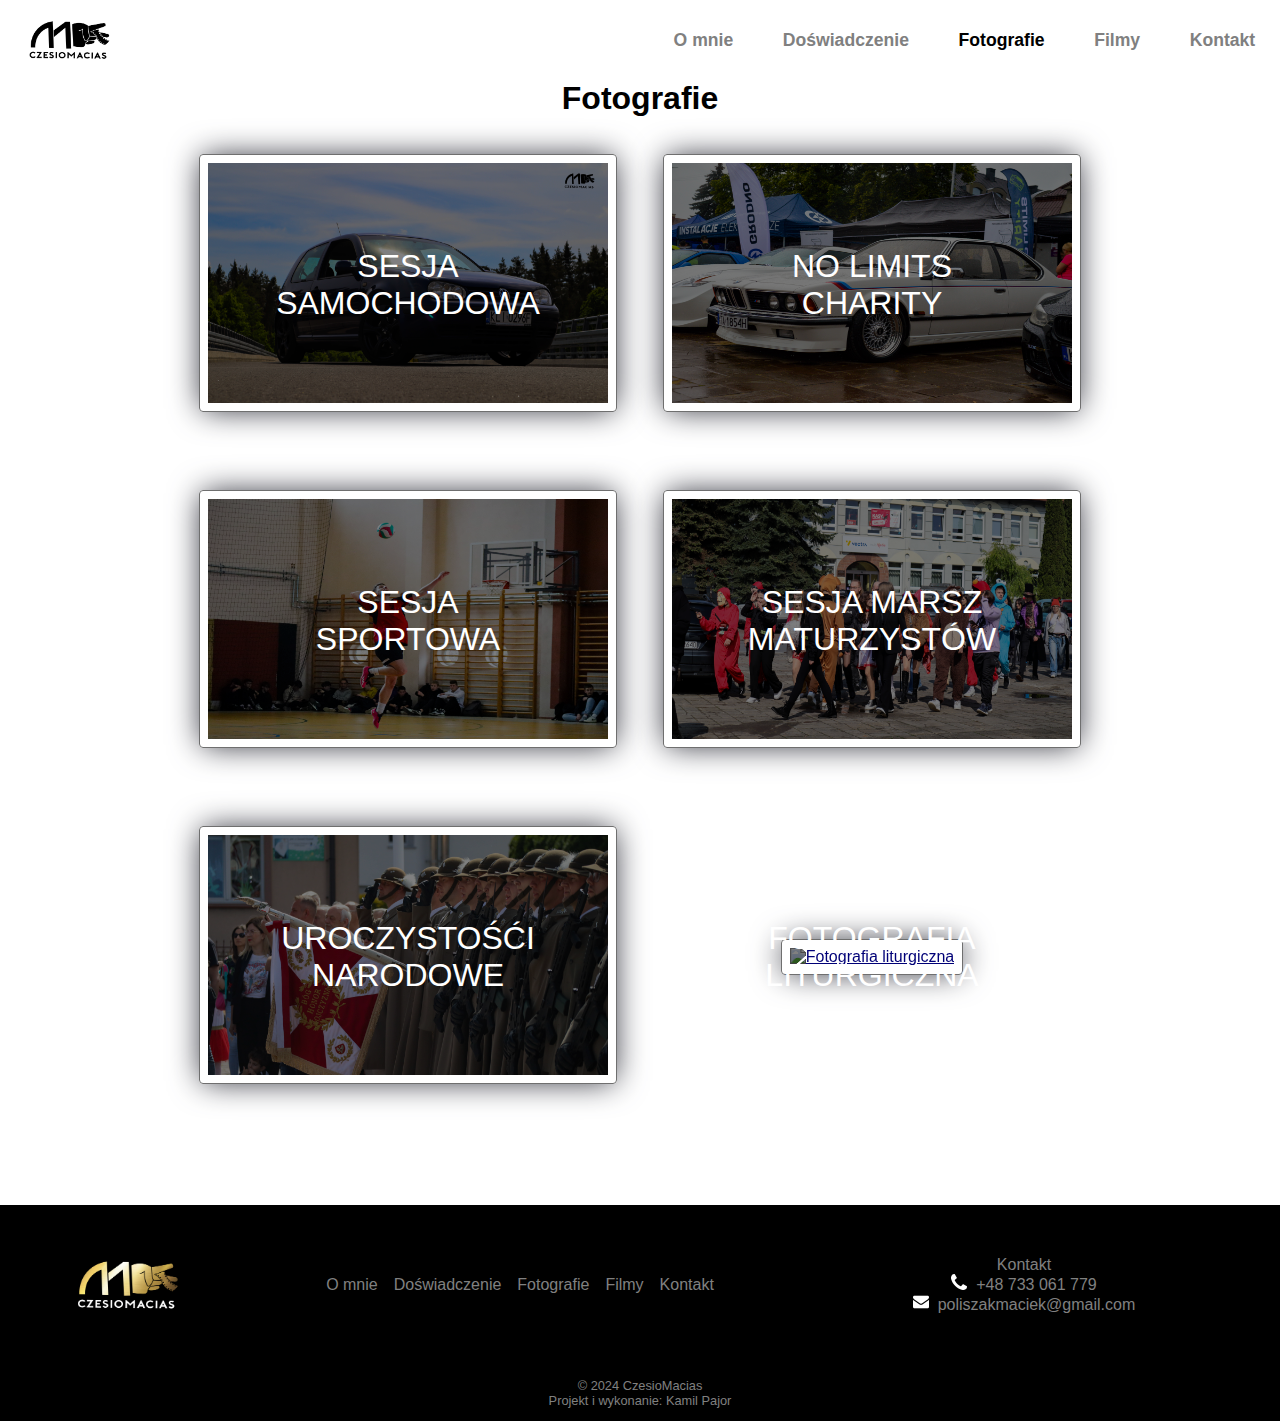
==== commit 715272e7: "Update fotografie.html" ====
--- a/fotografie.html
+++ b/fotografie.html
@@ -82,6 +82,14 @@
                         <div class="ph2 photo"><a href="No Limits Charity/DSC0256.jpg" data-lightbox="SESJA-NLC" data-title="SESJA NO LIMITS CHARITY"></a></div>
                         <div class="ph2 photo"><a href="No Limits Charity/DSC0276.jpg" data-lightbox="SESJA-NLC" data-title="SESJA NO LIMITS CHARITY"></a></div>
                         <div class="ph2 photo"><a href="No Limits Charity/DSC0297.jpg" data-lightbox="SESJA-NLC" data-title="SESJA NO LIMITS CHARITY"></a></div>
+                        <div class="ph2 photo"><a href="No Limits Charity/IMG_7990.jpg" data-lightbox="SESJA-NLC" data-title="SESJA NO LIMITS CHARITY"></a></div>
+                        <div class="ph2 photo"><a href="No Limits Charity/IMG_7992.jpg" data-lightbox="SESJA-NLC" data-title="SESJA NO LIMITS CHARITY"></a></div>
+                        <div class="ph2 photo"><a href="No Limits Charity/IMG_7995.jpg" data-lightbox="SESJA-NLC" data-title="SESJA NO LIMITS CHARITY"></a></div>
+                        <div class="ph2 photo"><a href="No Limits Charity/IMG_7997.jpg" data-lightbox="SESJA-NLC" data-title="SESJA NO LIMITS CHARITY"></a></div>
+                        <div class="ph2 photo"><a href="No Limits Charity/IMG_7999.jpg" data-lightbox="SESJA-NLC" data-title="SESJA NO LIMITS CHARITY"></a></div>
+                        <div class="ph2 photo"><a href="No Limits Charity/IMG_8011.jpg" data-lightbox="SESJA-NLC" data-title="SESJA NO LIMITS CHARITY"></a></div>
+                        <div class="ph2 photo"><a href="No Limits Charity/IMG_8013.jpg" data-lightbox="SESJA-NLC" data-title="SESJA NO LIMITS CHARITY"></a></div>
+                        <div class="ph2 photo"><a href="No Limits Charity/IMG_8016.jpg" data-lightbox="SESJA-NLC" data-title="SESJA NO LIMITS CHARITY"></a></div>
                     <!--NO LIMITS CHARITY KONIEC-->
                     <!--SESJA SPORTOWA-->
                         <div class="ph3_active photo"><p>SESJA SPORTOWA</p><a href="Fotografia sportowa/IMG_6652.jpg" data-lightbox="SESJA-SPORTOWA" data-title="SESJA SPORTOWA"><img src="Fotografia sportowa/IMG_6652.jpg" alt="Sesja siatkówka" class="image"></a></div>
@@ -108,7 +116,7 @@
                         <div class="ph3 photo"><a href="Fotografia sportowa/IMG_6871.jpg" data-lightbox="SESJA-SPORTOWA" data-title="SESJA SPORTOWA"></a></div>
                     <!--SESJA SPORTOWA KONIEC-->
                     <!--SESJA MARSZ MATURZYSTÓW-->
-                        <div class="ph4_active photo"><p>SESJA MARSZ MATURZYSTÓW</p><a href="Marsz maturzystów/IMG_9730.jpg" data-lightbox="SESJA-MM" data-title="SESJA MARSZ MATURZYSTÓW"><img src="Marsz maturzystów/IMG_9730.jpg" alt="Sesja Marsz Maturzystów" class="image"></a></div>
+                        <div class="ph4_active photo"><p>SESJA MARSZ MATURZYSTÓW</p><a href="Marsz maturzystów/IMG_9730.jpg" data-lightbox="SESJA-MM" data-title="MARSZ MATURZYSTÓW"><img src="Marsz maturzystów/IMG_9730.jpg" alt="Marsz Maturzystów" class="image"></a></div>
                         <div class="ph4 photo"><a href="Marsz maturzystów/IMG_9567.jpg" data-lightbox="SESJA-MM" data-title="SESJA MARSZ MATURZYSTÓW"></a></div>
                         <div class="ph4 photo"><a href="Marsz maturzystów/IMG_9574.jpg" data-lightbox="SESJA-MM" data-title="SESJA MARSZ MATURZYSTÓW"></a></div>
                         <div class="ph4 photo"><a href="Marsz maturzystów/IMG_9580.jpg" data-lightbox="SESJA-MM" data-title="SESJA MARSZ MATURZYSTÓW"></a></div>
@@ -146,7 +154,7 @@
                         <div class="ph4 photo"><a href="Marsz maturzystów/IMG_9910.jpg" data-lightbox="SESJA-MM" data-title="SESJA MARSZ MATURZYSTÓW"></a></div>
                     <!--SESJA MARSZ MATURZYSTÓW KONIEC-->
                     <!--SESJA UROCZYSTOŚĆI NARODOWE-->
-                        <div class="ph5_active photo"><p>SESJA UROCZYSTOŚĆI NARODOWE</p><a href="Uroczystości Narodowe/IMG_0038.jpg" data-lightbox="SESJA-UN" data-title="SESJA UROCZYSTOŚĆI NARODOWE"><img src="Uroczystości Narodowe/IMG_0038.jpg" alt="Sesja Uroczystości Narodowe" class="image"></a></div>
+                        <div class="ph5_active photo"><p>UROCZYSTOŚĆI NARODOWE</p><a href="Uroczystości Narodowe/IMG_0038.jpg" data-lightbox="SESJA-UN" data-title="SESJA UROCZYSTOŚĆI NARODOWE"><img src="Uroczystości Narodowe/IMG_0038.jpg" alt="Sesja Uroczystości Narodowe" class="image"></a></div>
                         <div class="ph5 photo"><a href="Uroczystości Narodowe/fot.Maciej Poliszak(HUFIEC)-11.jpg" data-lightbox="SESJA-UN" data-title="SESJA UROCZYSTOŚĆI NARODOWE"></a></div>
                         <div class="ph5 photo"><a href="Uroczystości Narodowe/fot.Maciej Poliszak(HUFIEC)-4.jpg" data-lightbox="SESJA-UN" data-title="SESJA UROCZYSTOŚĆI NARODOWE"></a></div>
                         <div class="ph5 photo"><a href="Uroczystości Narodowe/fot.Maciej Poliszak(HUFIEC)-9.jpg" data-lightbox="SESJA-UN" data-title="SESJA UROCZYSTOŚĆI NARODOWE"></a></div>
@@ -176,7 +184,7 @@
                         <div class="ph5 photo"><a href="Uroczystości Narodowe/IMG_9976.jpg" data-lightbox="SESJA-UN" data-title="SESJA UROCZYSTOŚĆI NARODOWE"></a></div>
                     <!--SESJA UROCZYSTOŚĆI NARODOWE KONIEC-->
                     <!--SESJA LITURGICZNA-->
-                        <div class="ph6_active photo"><p>SESJA LITURGICZNA</p><a href="Fotografia liturgiczna/IMG_8419.JPG" data-lightbox="SESJA-LITURGICZNA" data-title="SESJA LITURGICZNA"><img src="Fotografia liturgiczna/IMG_8419.JPG" alt="Sesja liturgiczna" class="image"></a></div>
+                        <div class="ph6_active photo"><p>FOTOGRAFIA LITURGICZNA</p><a href="Fotografia liturgiczna/IMG_8419.JPG" data-lightbox="SESJA-LITURGICZNA" data-title="FOTOGRAFIA LITURGICZNA"><img src="Fotografia liturgiczna/IMG_8419.JPG" alt="Fotografia liturgiczna" class="image"></a></div>
                         <div class="ph6 photo"><a href="Fotografia liturgiczna/IMG_7771.JPG" data-lightbox="SESJA-LITURGICZNA" data-title="SESJA LITURGICZNA"></a></div>
                         <div class="ph6 photo"><a href="Fotografia liturgiczna/IMG_7781.JPG" data-lightbox="SESJA-LITURGICZNA" data-title="SESJA LITURGICZNA"></a></div>
                         <div class="ph6 photo"><a href="Fotografia liturgiczna/IMG_7831.JPG" data-lightbox="SESJA-LITURGICZNA" data-title="SESJA LITURGICZNA"></a></div>
